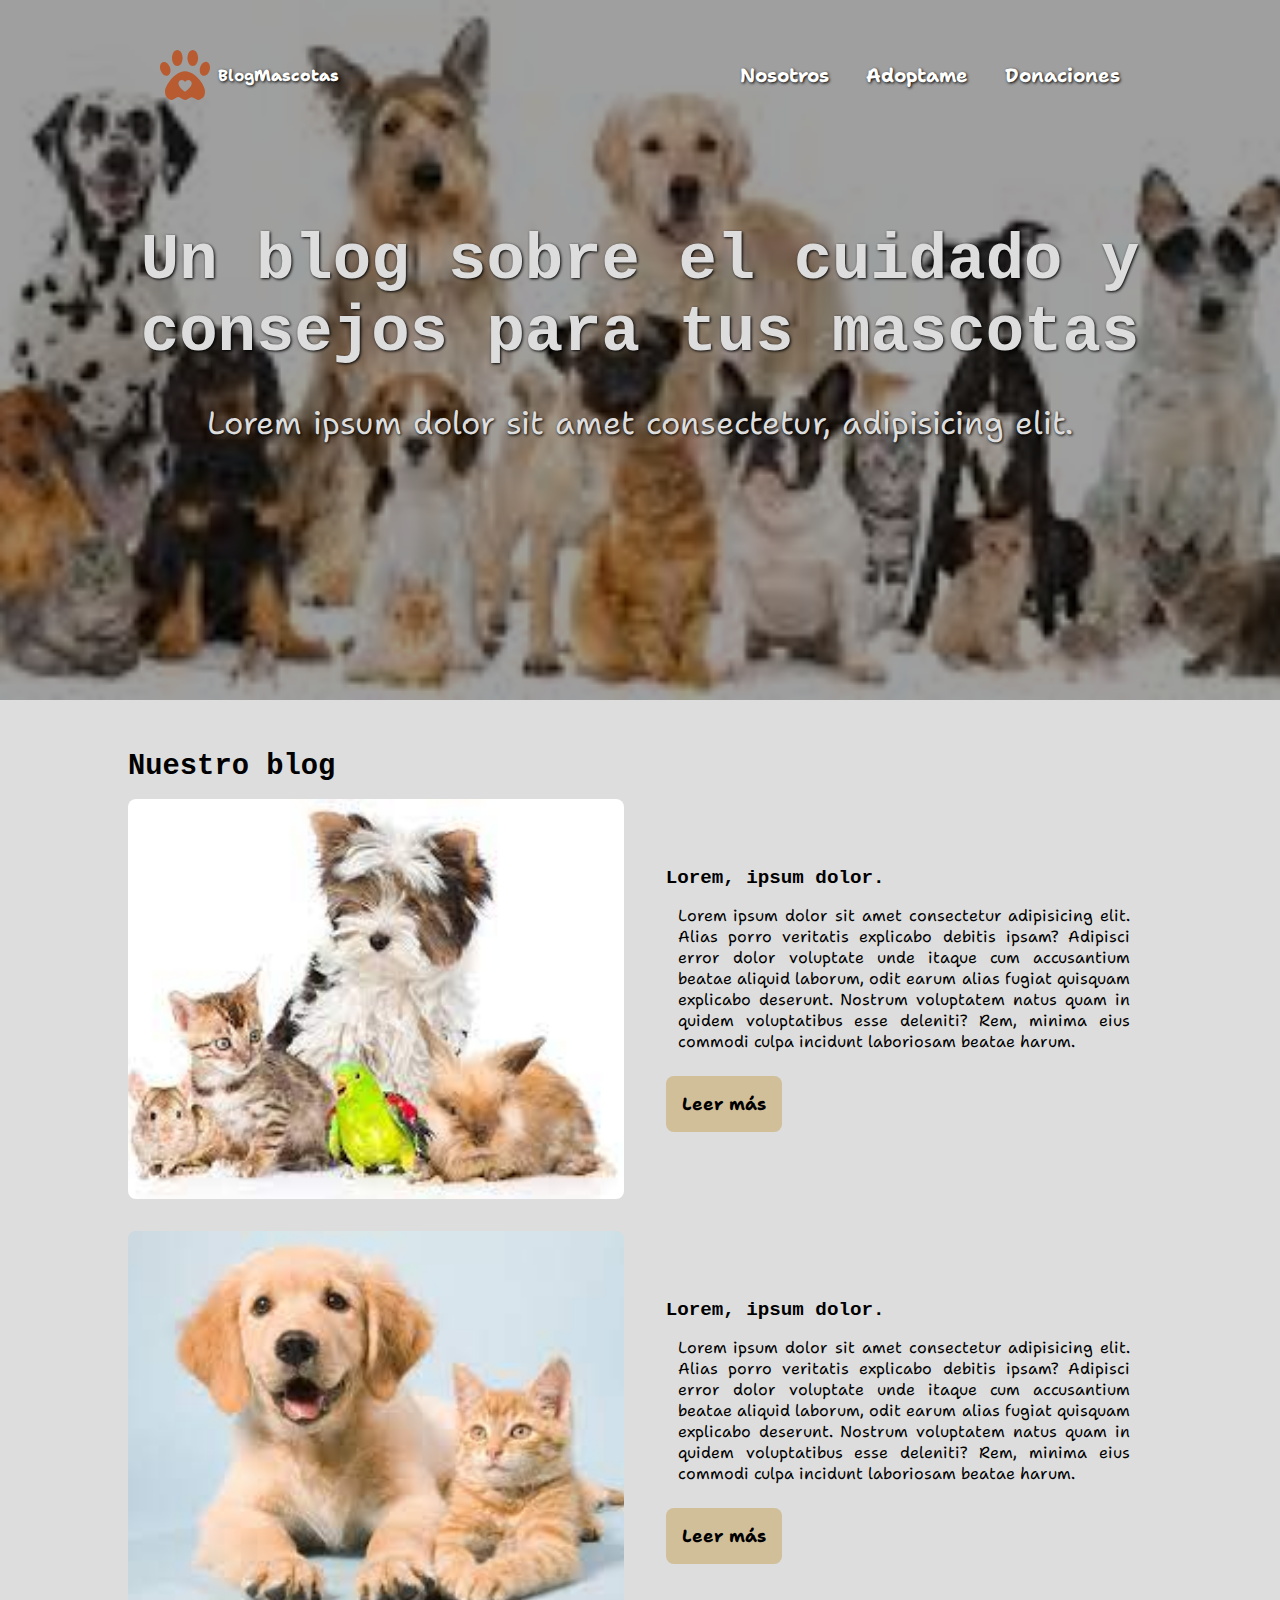
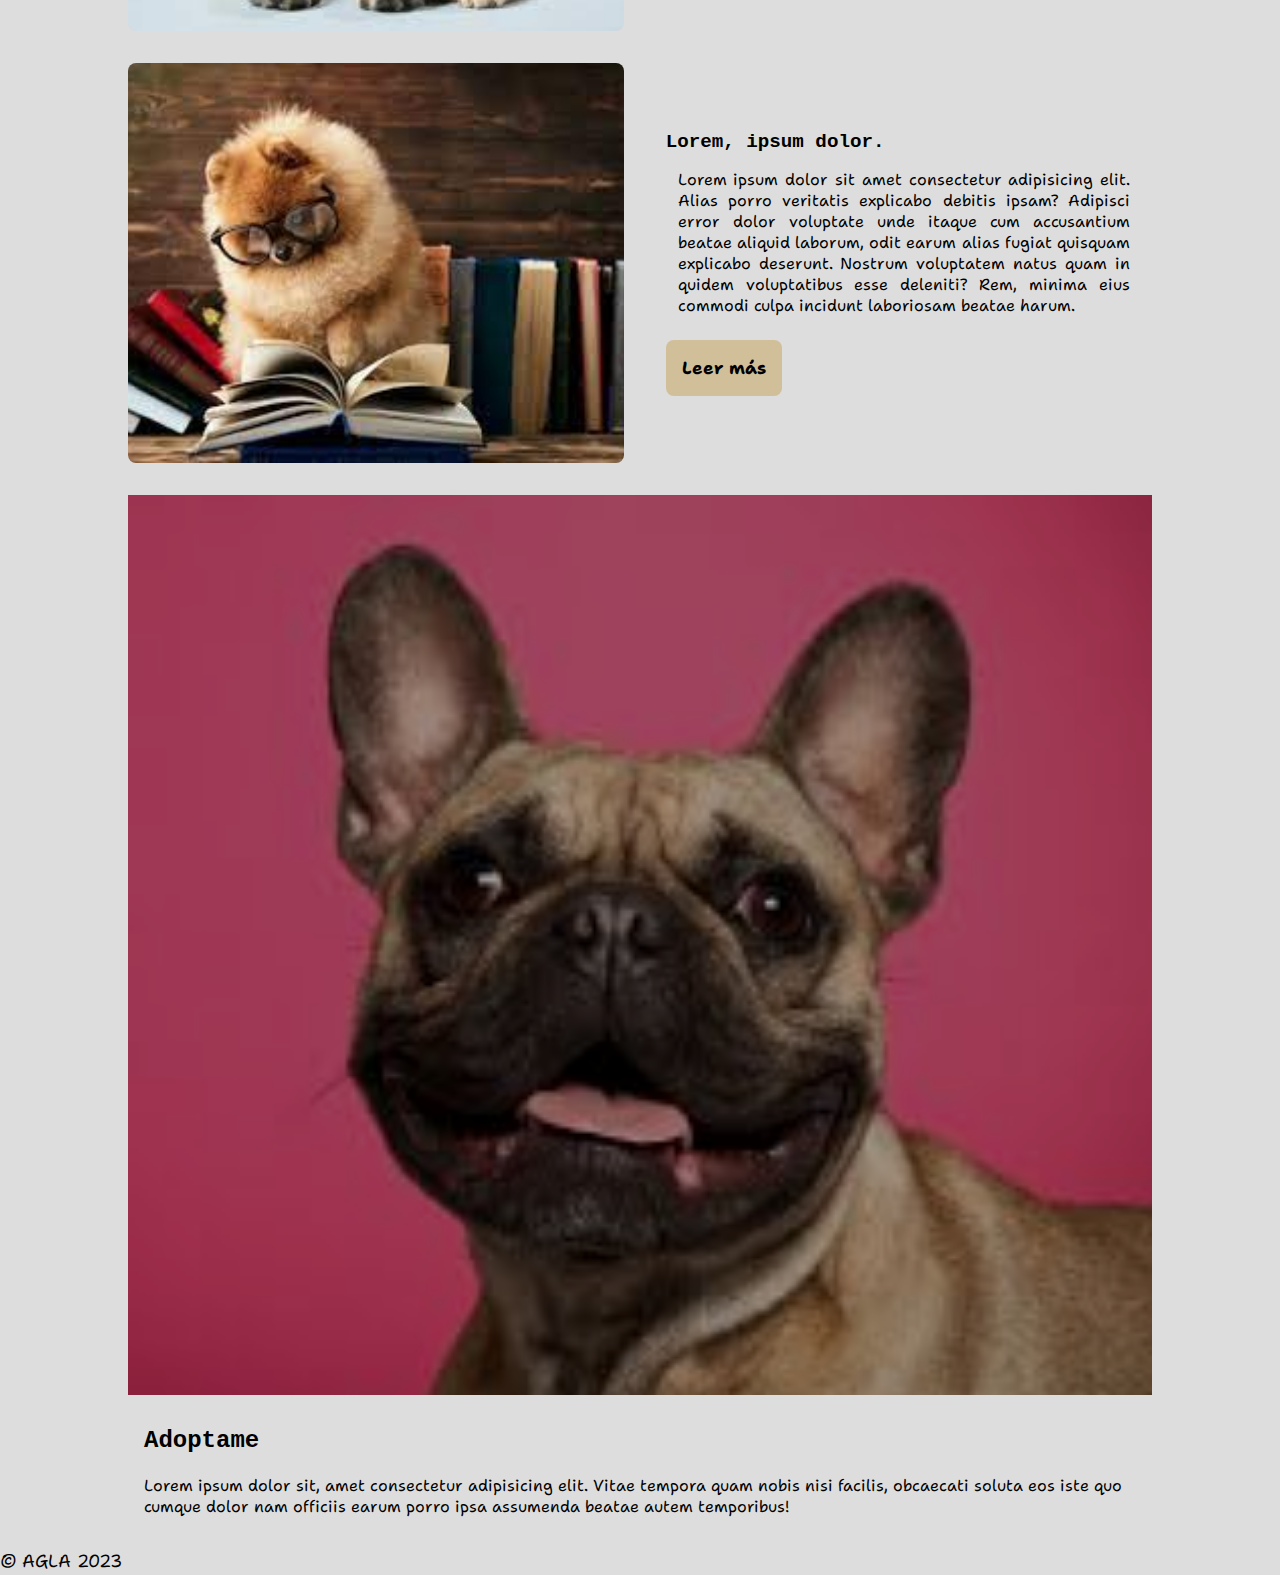
==== index.html @ 5687c37a "primer commit" ====
<!DOCTYPE html>
<html lang="en">
  <head>
    <meta charset="UTF-8" />
    <meta name="viewport" content="width=device-width, initial-scale=1.0" />
    <title>Resposive design</title>
    <link rel="stylesheet" href="css/style.css" />
    <link rel="preconnect" href="https://fonts.googleapis.com" />
    <link rel="preconnect" href="https://fonts.gstatic.com" crossorigin />
    <link
      href="https://fonts.googleapis.com/css2?family=Shantell+Sans:wght@300&display=swap"
      rel="stylesheet"
    />
    <link rel="shortcut icon" href="favicon.ico" />
  </head>
  <body>
    <!-- Header -->
    <header class="header">
      <div class="contenedor">
        <a href="/" class="logo">
          <img class="logo__image" src="pow.svg" alt="logo" />
          <span class="text-bold">Blog<b>Mascotas</b> </span>
        </a>
        <nav>
          <ul class="nav-lista">
            <li class="nav__item"><a href="#">Nosotros</a></li>
            <li class="nav__item"><a href="#">Adoptame</a></li>
            <li class="nav__item"><a href="#">Donaciones</a></li>
          </ul>
        </nav>
      </div>
    </header>
    <!-- Header Fin-->

    <!-- Hero Section -->
    <!-- Hero (imagen de arriba de la p+agina) -->
    <section class="hero">
      <div class="overlay">
        <div class="contenedorHero">
          <h1 class="hero__title">
            Un blog sobre el cuidado y consejos para tus mascotas
          </h1>
          <p class="hero__description">
            Lorem ipsum dolor sit amet consectetur, adipisicing elit.
          </p>
        </div>
      </div>
    </section>
    <!-- Hero Section , End-->

    <main class="main">
      <!-- Blog -->
      <div class="blog contenedor">
        <div class="blog__articulos">
          <h2 class="section__title">Nuestro blog</h2>
          <!--  emmet : ul>li*5>a{$} -->
          <!-- <ul>
      <li><a href="">1</a></li>
      <li><a href="">2</a></li>
      <li><a href="">3</a></li>
    </ul> -->
          <!-- articulo 1 -->
          <article class="blog__articulo">
            <div class="blog__image">
              <img src="images/p1.jpeg" alt="imagen1" />
            </div>
            <div class="blog__info">
              <h3 class="blog__name">Lorem, ipsum dolor.</h3>
              <div class="blog__article">
                Lorem ipsum dolor sit amet consectetur adipisicing elit. Alias
                porro veritatis explicabo debitis ipsam? Adipisci error dolor
                voluptate unde itaque cum accusantium beatae aliquid laborum,
                odit earum alias fugiat quisquam explicabo deserunt. Nostrum
                voluptatem natus quam in quidem voluptatibus esse deleniti? Rem,
                minima eius commodi culpa incidunt laboriosam beatae harum.
              </div>
              <a class="blog__link" href=""
                ><div class="blog__link_Label">Leer más</div>
              </a>
            </div>
          </article>
          <!-- articulo 1. fin -->
          <!-- articulo 2.  -->
          <article class="blog__articulo">
          <div class="blog__image">
            <img src="images/p2.jpeg" alt="imagen2" />
          </div>
          <div class="blog__info">
            <h3 class="blog__name">Lorem, ipsum dolor.</h3>
            <div class="blog__article">
              Lorem ipsum dolor sit amet consectetur adipisicing elit. Alias
              porro veritatis explicabo debitis ipsam? Adipisci error dolor
              voluptate unde itaque cum accusantium beatae aliquid laborum,
              odit earum alias fugiat quisquam explicabo deserunt. Nostrum
              voluptatem natus quam in quidem voluptatibus esse deleniti? Rem,
              minima eius commodi culpa incidunt laboriosam beatae harum.
            </div>
            <a class="blog__link" href=""
              ><div class="blog__link_Label">Leer más</div>
            </a>
          </div>
        </article>
          <!-- articulo 2. fin -->
          <!-- articulo 3 -->
          <article class="blog__articulo">
          <div class="blog__image">
            <img src="images/p3.jpeg" alt="imagen3" />
          </div>
          <div class="blog__info">
            <h3 class="blog__name">Lorem, ipsum dolor.</h3>
            <div class="blog__article">
              Lorem ipsum dolor sit amet consectetur adipisicing elit. Alias
              porro veritatis explicabo debitis ipsam? Adipisci error dolor
              voluptate unde itaque cum accusantium beatae aliquid laborum,
              odit earum alias fugiat quisquam explicabo deserunt. Nostrum
              voluptatem natus quam in quidem voluptatibus esse deleniti? Rem,
              minima eius commodi culpa incidunt laboriosam beatae harum.
            </div>
            <a class="blog__link" href=""
              ><div class="blog__link_Label">Leer más</div>
            </a>
          </div>
        </article>
          <!-- articulo 3 fin -->

          <!-- ---------------------------------------------------- -->
          <!-- Pararalax: el fondo queda fijo mientras nos desplazamos -->
          <div class="image__paralax">
            <div class="overlay"></div>
            <svg class="image__bottom"></svg>
          </div>

          <!-- Adoption -->
          <section id="adoption">
            <div class="contenedor">
              <h2 id="adoption__title">Adoptame</h2>
              <br />
              <p id="adoption__discription">
                Lorem ipsum dolor sit, amet consectetur adipisicing elit. Vitae
                tempora quam nobis nisi facilis, obcaecati soluta eos iste quo
                cumque dolor nam officiis earum porro ipsa assumenda beatae
                autem temporibus!
              </p>
            </div>
          </section>
        
        </div>
      </div>
    </main>

    <footer class="footer">&copy; AGLA 2023</footer>
  </body>
</html>
---- css/style.css ----
:root {
    --body-fonts: monospace;
    --headings: monospace;
}


/*Reset rules*/
* {
    Box-sizing: border-box;
    margin: 0;
    padding: 0;
    font-size: 16px;
    font-family: 'Shantell Sans', cursive;
}

html {
    font-size: 16px;

}

body {
    background-color: #ddd;
    color: black;
}

ul, ol {
    list-style: none;
    padding: 0;
    margin: 0;
}

h1, h2, h3 {
    font-family: var(--headings);
    font-weight: 700;
}

/*Reset rules. End*/

/**Helpers***/

.caja {
    width: 50%;
}

img {
    max-width: 100%;
    height: auto;
    display: block;
}

/*________________*/


.imagen {
    width: 100px;
    margin: 0 auto;
    /*Centra la imagen*/
}


.contenedor {
    max-width: 1024px;
    /*Limita para que no se deforme para panatallas muy grandese*/
    padding: 0 1rem;
    /*Con refrerencia al font raiz*/

}

/**Helpers. End**/

/*********/
/* Header*/
.header {
    position: absolute;
    top: 0;
    left: 0;
    width: 100%;
    z-index: 100;
}

.header .contenedor {
    height: 150px;
    display: flex;
    flex-direction: column;
    justify-content: center;
    align-items: center;
    gap: 15px;

}

.logo__image {
    width: 50px;
    height: 50px;
}

.logo {
    display: flex;
    align-items: center;
    gap: 8px;
}


.text__bold {
    font-weight: 700;
}



.contenedor a {

    font-weight: bold;
    color: white;
    font-size: 1.2rem;
    text-decoration: none;
    text-shadow: 1px 1px 3px black;
    text-align: center;
    padding: 1rem;


}

.contenedor li {
    display: inline-block;
}


/***********/
/*hero*/
/***********/
.hero {
    background-image: url("../images/FotoPerros.jpeg");
    /* es posible colocar varias imagenes*/
    background-repeat: no-repeat;
    background-size: cover;
    background-position: center;
    position: relative;
}

.hero .contenedorHero {
    position: relative;
    /*border: 3px solid red;*/
    /*Borde para referencia visual*/
    height: 500px;
    display: flex;
    flex-direction: column;
    justify-content: center;
    align-items: center;
    text-align: center;
}

.hero__title {
    font-size: 1.75rem;
    color: #ddd;
    margin: 0;
    padding: 0 1rem;
    text-shadow: 1px 1px 3px black;
}

.hero__description {
    font-size: 1.3rem;
    margin: 2rem;
    padding: 0 2rem;
    color: #ddd;
    text-shadow: 1px 1px 3px black;
}

.overlay {
    position: relative;
    top: 0;
    left: 0;
    width: 100%;
    height: 100%;
    background-color: #00000060;
    /* negro con opacidad*/
}

.section__title {
    font-size: 1.8rem;
    color: black;
    display: block;
    margin-bottom: 1rem;

}

/********/
/*Blog section*/
/********/
.blog {
    padding: 50px 0;
    color: black;
    padding-bottom: 2rem;
}

.blog__name {
    font-size: 1.2rem;
    color: black;
    display: block;
    padding-bottom: 1rem;
}

.blog__image img {
    width: 100%;
    /* background-color: blue; */
    /*For testing*/
    max-width: 100%;

}

.blog__article {

    display: flex;
    flex-direction: column;
    gap: 2rem;
    width: 95%;
    margin: 0 auto;
    /*Centrado horizontal*/
    /* -ms-flex-align: center; */

}

.blog__articulo {
    display: flex;
    flex-direction: column;
    text-align: justify;
    padding-bottom: 2rem;
}

.blog__info {
    padding: 10px;

}

.blog__link {
    /*border: 3px solid red;*/
    display: block;
    padding: 0.75rem 1.5rem;
    border-radius: 8px;
    margin-top: 24px;
    background-color: #bc8e2a60;
    width: max-content;

}

.blog__link_Label {
    color: black;
    font-size: 1.1rem;
    text-shadow: none;
}

/******/
/*paralax with wave border*/

.image__paralax {

    background-image: url("../images/p4.jpeg");
    width: 100%;
    height: 100vh;
    background-size: cover;


}

#adoption {
    padding-top: 2rem;
}

#adoption__title {
    font-weight: 700;
    color: black;
    font-size: 1.5rem;
}

#adoption__discription {

    text-justify: auto;
}

.image__bottom {}

/* footer */
.footer {
    color: black;
    font-size: 1.1rem;
    display: inline-block;
    margin: auto;
}
 
/* footer. end */

/*****/
@media (min-width:768px) {
    .hero .contenedorHero {
        position: relative;
        /*border: 3px solid red;*/
        /*Borde para referencia visual*/
        height: 700px;
        display: flex;
        flex-direction: column;
        justify-content: center;
        align-items: center;
        text-align: center;
    }

    .header .contenedor {
        height: 150px;
        display: flex;
        flex-direction: row;
        justify-content: space-between;
        align-items: center;
        gap: 15px;
    }

    .hero__title {
        font-size: 4rem;

    }

    .hero__description {
        font-size: 2rem;
    }

    .blog__articulo {
        display: flex;
        flex-direction: row;
        align-items: center;
        gap: 2rem;
    }

    .blog__image {
        width: 50%;
        height: 400px;
    }

    .blog__image img {
        width: 100%;
        height: 100%;
        object-fit: cover;
        border-radius: 8px;
    }

    .blog__info {
        width: 50%;
    }

    .blog__articulos .blog__articulos:nth-child(even) {
        flex-direction: row-reverse;
    }
}

@media (min-width:1024px) {

    .contenedor {
        margin: 0 auto;
        /* centra todo el contenido para resoluciones de mas de 1024px*/
    }
}
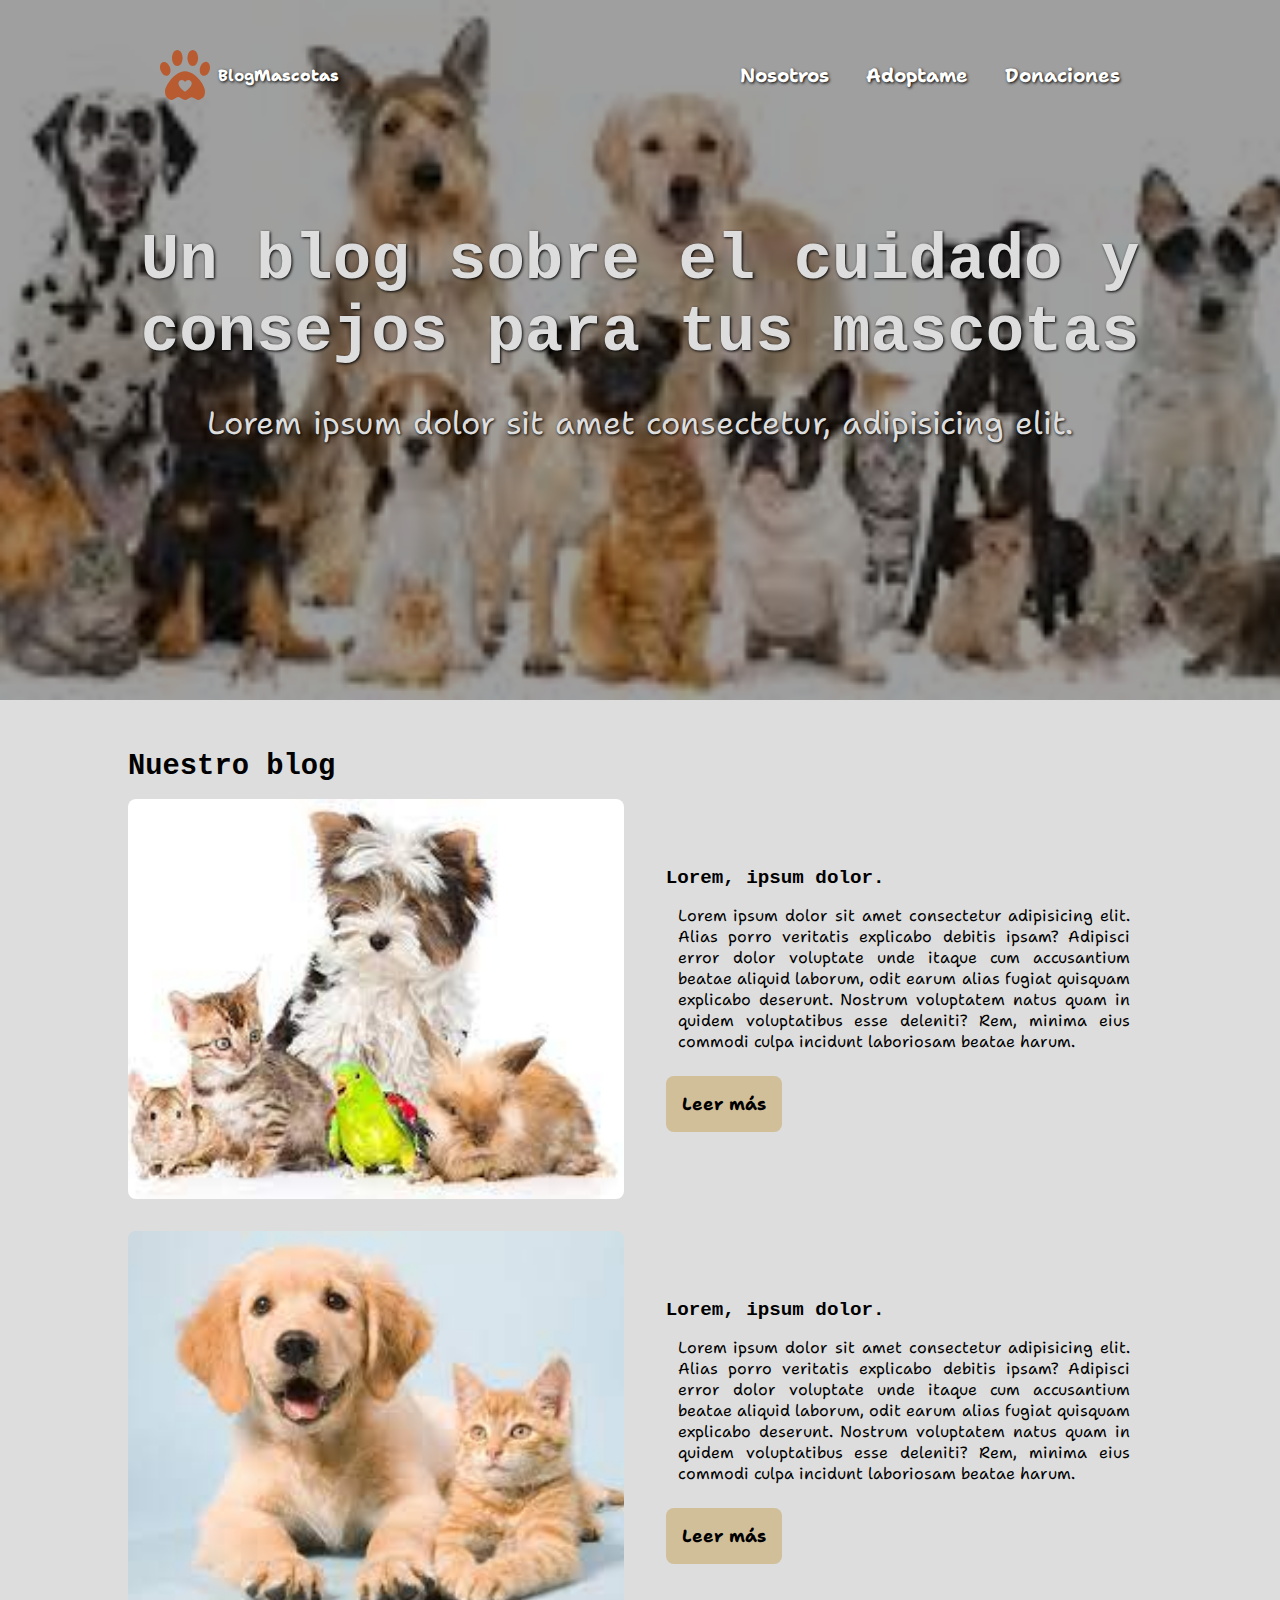
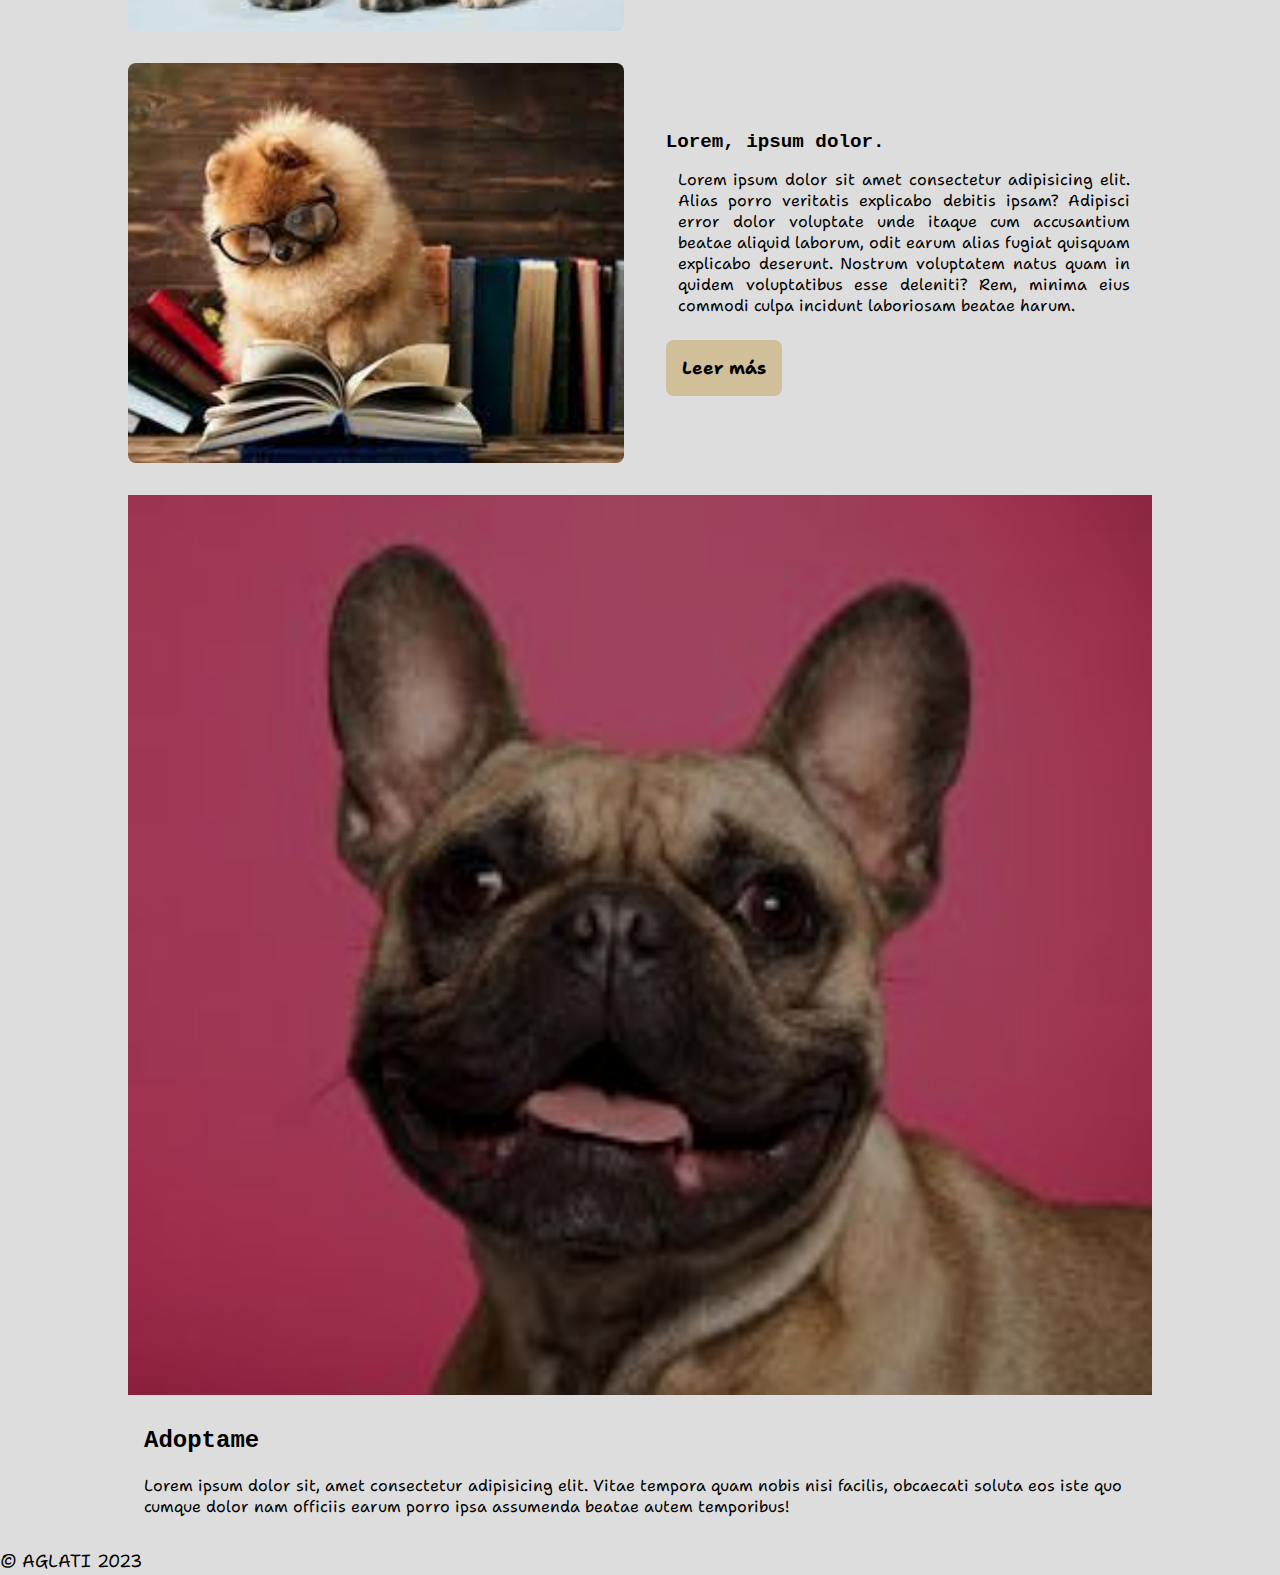
==== commit 016eccd0: "cambio en copyright" ====
--- a/index.html
+++ b/index.html
@@ -148,6 +148,6 @@
       </div>
     </main>
 
-    <footer class="footer">&copy; AGLA 2023</footer>
+    <footer class="footer">&copy; AGLATI 2023</footer>
   </body>
 </html>
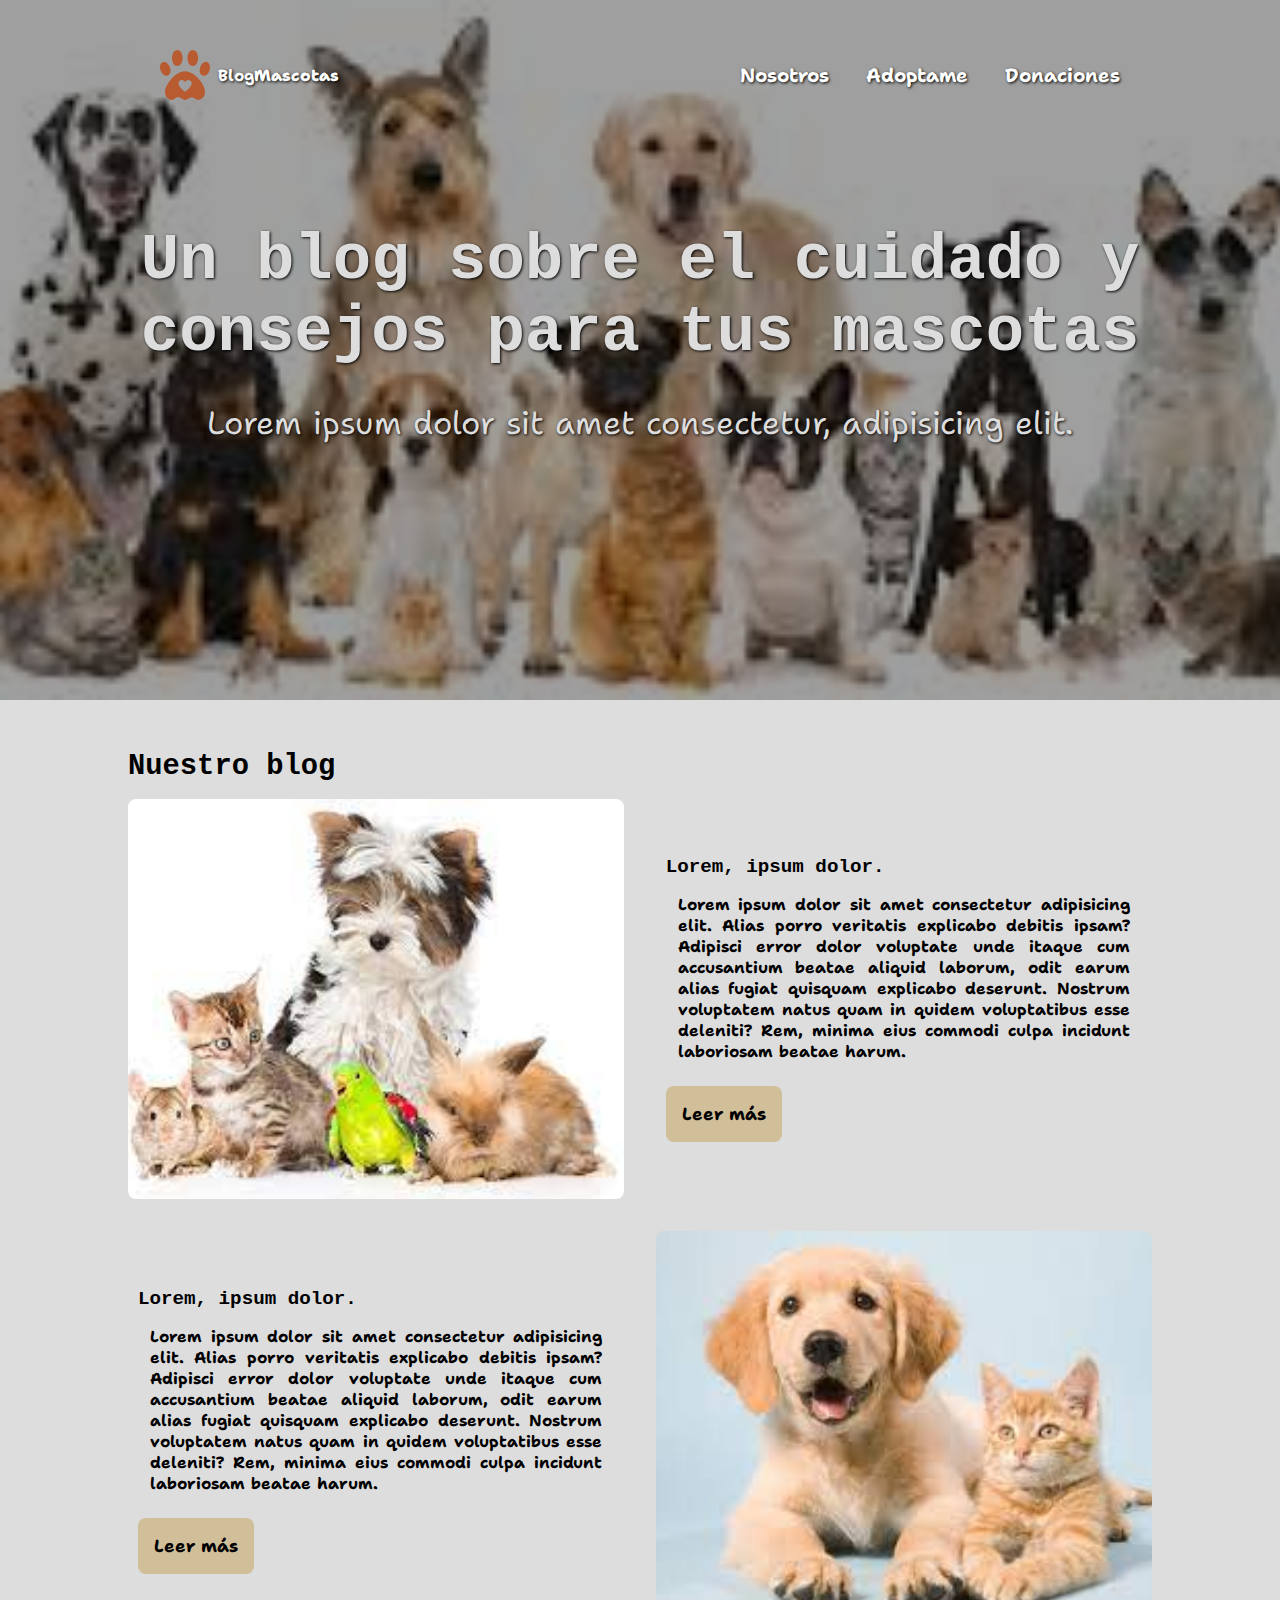
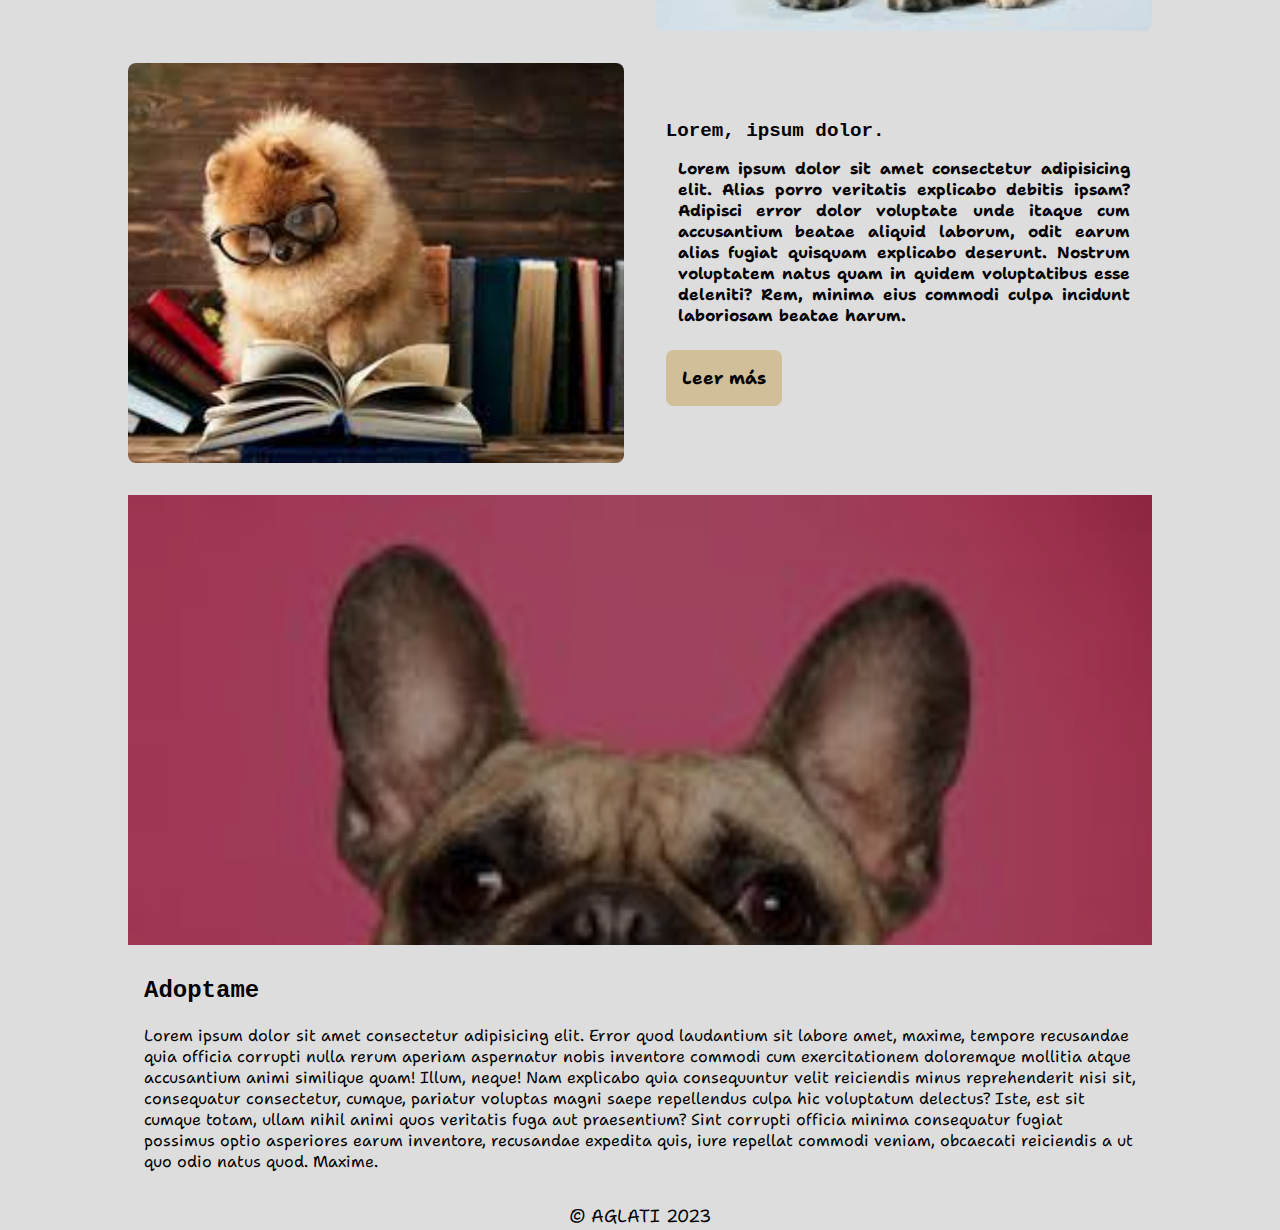
==== commit 331f63ec: "Modificaion estilos y retirado de archivos" ====
--- a/index.html
+++ b/index.html
@@ -51,14 +51,8 @@
     <main class="main">
       <!-- Blog -->
       <div class="blog contenedor">
+        <h2 class="section__title">Nuestro blog</h2>
         <div class="blog__articulos">
-          <h2 class="section__title">Nuestro blog</h2>
-          <!--  emmet : ul>li*5>a{$} -->
-          <!-- <ul>
-      <li><a href="">1</a></li>
-      <li><a href="">2</a></li>
-      <li><a href="">3</a></li>
-    </ul> -->
           <!-- articulo 1 -->
           <article class="blog__articulo">
             <div class="blog__image">
@@ -82,70 +76,85 @@
           <!-- articulo 1. fin -->
           <!-- articulo 2.  -->
           <article class="blog__articulo">
-          <div class="blog__image">
-            <img src="images/p2.jpeg" alt="imagen2" />
-          </div>
-          <div class="blog__info">
-            <h3 class="blog__name">Lorem, ipsum dolor.</h3>
-            <div class="blog__article">
-              Lorem ipsum dolor sit amet consectetur adipisicing elit. Alias
-              porro veritatis explicabo debitis ipsam? Adipisci error dolor
-              voluptate unde itaque cum accusantium beatae aliquid laborum,
-              odit earum alias fugiat quisquam explicabo deserunt. Nostrum
-              voluptatem natus quam in quidem voluptatibus esse deleniti? Rem,
-              minima eius commodi culpa incidunt laboriosam beatae harum.
+            <div class="blog__image">
+              <img src="images/p2.jpeg" alt="imagen2" />
             </div>
-            <a class="blog__link" href=""
-              ><div class="blog__link_Label">Leer más</div>
-            </a>
-          </div>
-        </article>
+            <div class="blog__info">
+              <h3 class="blog__name">Lorem, ipsum dolor.</h3>
+              <div class="blog__article">
+                Lorem ipsum dolor sit amet consectetur adipisicing elit. Alias
+                porro veritatis explicabo debitis ipsam? Adipisci error dolor
+                voluptate unde itaque cum accusantium beatae aliquid laborum,
+                odit earum alias fugiat quisquam explicabo deserunt. Nostrum
+                voluptatem natus quam in quidem voluptatibus esse deleniti? Rem,
+                minima eius commodi culpa incidunt laboriosam beatae harum.
+              </div>
+              <a class="blog__link" href=""
+                ><div class="blog__link_Label">Leer más</div>
+              </a>
+            </div>
+          </article>
           <!-- articulo 2. fin -->
           <!-- articulo 3 -->
           <article class="blog__articulo">
-          <div class="blog__image">
-            <img src="images/p3.jpeg" alt="imagen3" />
-          </div>
-          <div class="blog__info">
-            <h3 class="blog__name">Lorem, ipsum dolor.</h3>
-            <div class="blog__article">
-              Lorem ipsum dolor sit amet consectetur adipisicing elit. Alias
-              porro veritatis explicabo debitis ipsam? Adipisci error dolor
-              voluptate unde itaque cum accusantium beatae aliquid laborum,
-              odit earum alias fugiat quisquam explicabo deserunt. Nostrum
-              voluptatem natus quam in quidem voluptatibus esse deleniti? Rem,
-              minima eius commodi culpa incidunt laboriosam beatae harum.
+            <div class="blog__image">
+              <img src="images/p3.jpeg" alt="imagen3" />
             </div>
-            <a class="blog__link" href=""
-              ><div class="blog__link_Label">Leer más</div>
-            </a>
-          </div>
-        </article>
+            <div class="blog__info">
+              <h3 class="blog__name">Lorem, ipsum dolor.</h3>
+              <div class="blog__article">
+                Lorem ipsum dolor sit amet consectetur adipisicing elit. Alias
+                porro veritatis explicabo debitis ipsam? Adipisci error dolor
+                voluptate unde itaque cum accusantium beatae aliquid laborum,
+                odit earum alias fugiat quisquam explicabo deserunt. Nostrum
+                voluptatem natus quam in quidem voluptatibus esse deleniti? Rem,
+                minima eius commodi culpa incidunt laboriosam beatae harum.
+              </div>
+              <a class="blog__link" href=""
+                ><div class="blog__link_Label">Leer más</div>
+              </a>
+            </div>
+          </article>
           <!-- articulo 3 fin -->
 
           <!-- ---------------------------------------------------- -->
-          <!-- Pararalax: el fondo queda fijo mientras nos desplazamos -->
-          <div class="image__paralax">
+          <!-- Parallax: el fondo queda fijo mientras nos desplazamos -->
+          <div class="image__parallax">
             <div class="overlay"></div>
             <svg class="image__bottom"></svg>
           </div>
+          <!-- Parallax. End -->
 
-          <!-- Adoption -->
+          <!-- Adoption  section-->
           <section id="adoption">
             <div class="contenedor">
               <h2 id="adoption__title">Adoptame</h2>
               <br />
               <p id="adoption__discription">
-                Lorem ipsum dolor sit, amet consectetur adipisicing elit. Vitae
-                tempora quam nobis nisi facilis, obcaecati soluta eos iste quo
-                cumque dolor nam officiis earum porro ipsa assumenda beatae
-                autem temporibus!
+                Lorem ipsum dolor sit amet consectetur adipisicing elit. Error
+                quod laudantium sit labore amet, maxime, tempore recusandae quia
+                officia corrupti nulla rerum aperiam aspernatur nobis inventore
+                commodi cum exercitationem doloremque mollitia atque accusantium
+                animi similique quam! Illum, neque! Nam explicabo quia
+                consequuntur velit reiciendis minus reprehenderit nisi sit,
+                consequatur consectetur, cumque, pariatur voluptas magni saepe
+                repellendus culpa hic voluptatum delectus? Iste, est sit cumque
+                totam, ullam nihil animi quos veritatis fuga aut praesentium?
+                Sint corrupti officia minima consequatur fugiat possimus optio
+                asperiores earum inventore, recusandae expedita quis, iure
+                repellat commodi veniam, obcaecati reiciendis a ut quo odio
+                natus quod. Maxime.
               </p>
             </div>
           </section>
-        
         </div>
-      </div>
+      </div> <!-- Adoption  section. End-->
+      <!--  emmet : ul>li*5>a{$} --> 
+      <!-- <ul>
+      <li><a href="">1</a></li>
+      <li><a href="">2</a></li>
+      <li><a href="">3</a></li>
+      </ul> -->
     </main>
 
     <footer class="footer">&copy; AGLATI 2023</footer>
--- a/css/style.css
+++ b/css/style.css
@@ -250,11 +250,12 @@
 /******/
 /*paralax with wave border*/
 
-.image__paralax {
+.image__parallax {
 
     background-image: url("../images/p4.jpeg");
     width: 100%;
-    height: 100vh;
+    height: 50vh;
+   /*  height: 100vh; */
     background-size: cover;
 
 
@@ -281,13 +282,13 @@
 .footer {
     color: black;
     font-size: 1.1rem;
-    display: inline-block;
-    margin: auto;
+    text-align: center;
+
 }
  
 /* footer. end */
 
-/*****/
+/****************************************/
 @media (min-width:768px) {
     .hero .contenedorHero {
         position: relative;
@@ -324,6 +325,7 @@
         flex-direction: row;
         align-items: center;
         gap: 2rem;
+        font-weight: bold ;
     }
 
     .blog__image {
@@ -341,8 +343,9 @@
     .blog__info {
         width: 50%;
     }
-
-    .blog__articulos .blog__articulos:nth-child(even) {
+    
+    .blog__articulos .blog__articulo:nth-child(even){
+        flex-direction: column;
         flex-direction: row-reverse;
     }
 }
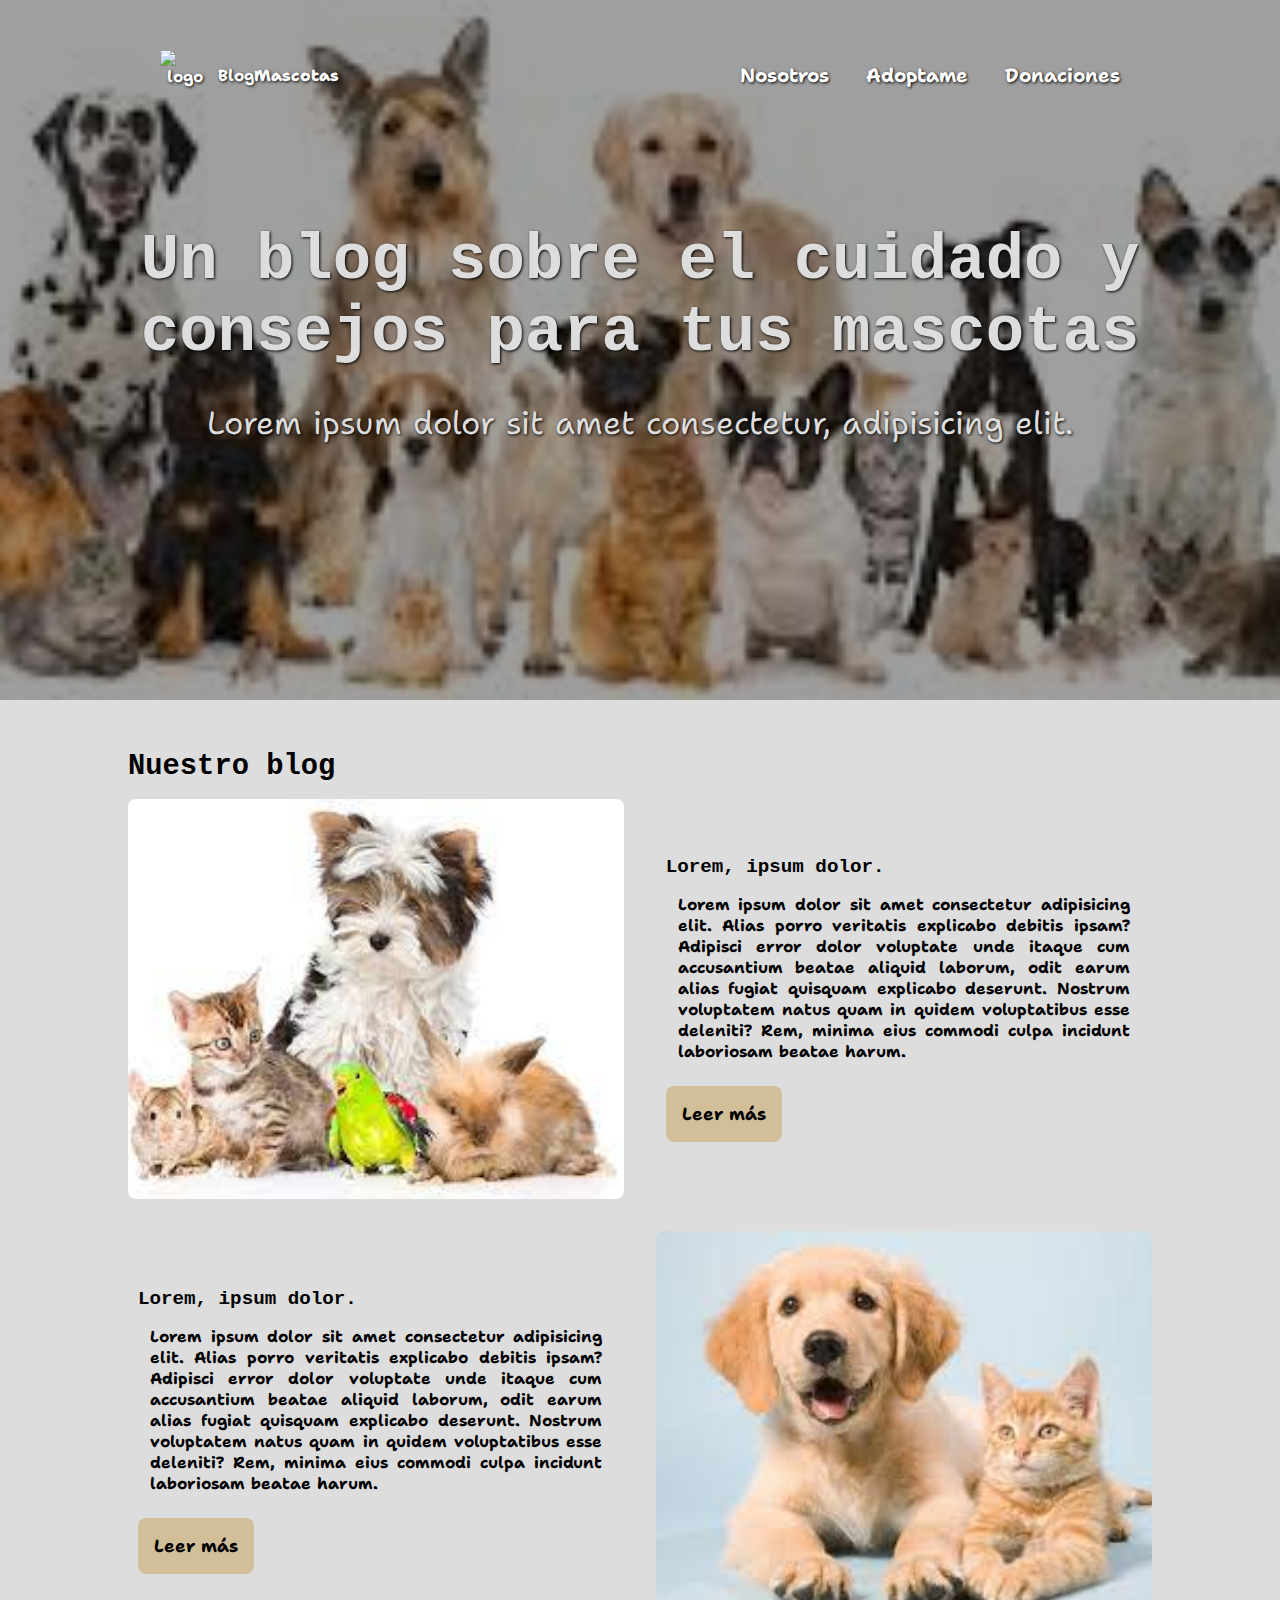
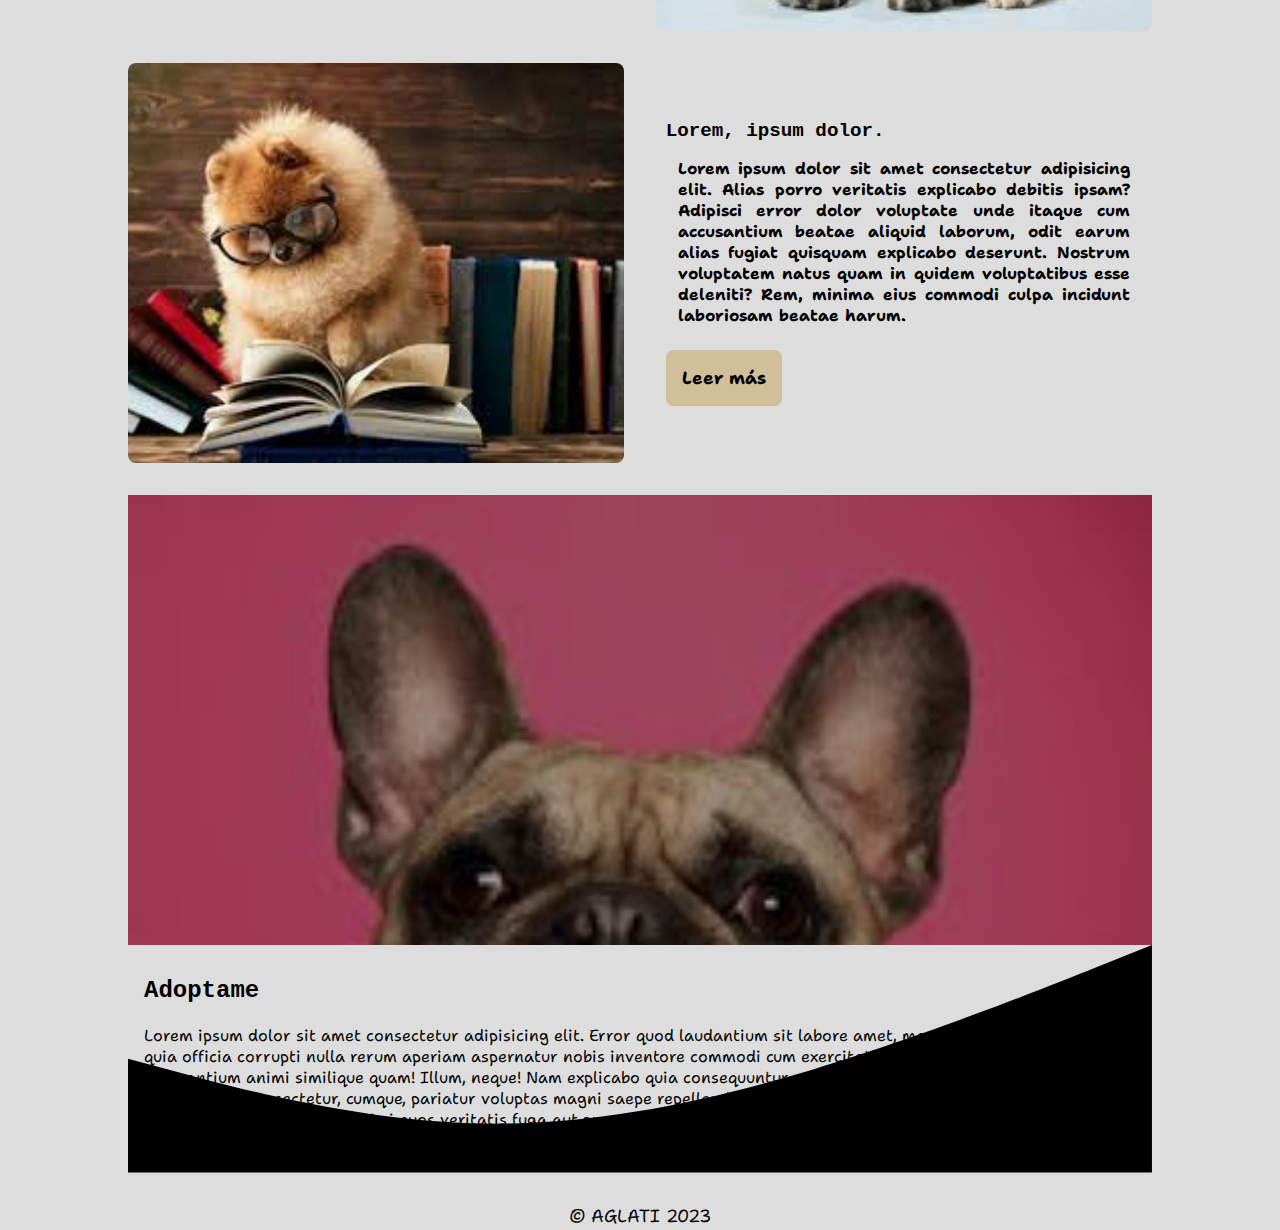
==== commit 8c45a9f7: "Añadido de svg" ====
--- a/index.html
+++ b/index.html
@@ -121,7 +121,17 @@
           <!-- Parallax: el fondo queda fijo mientras nos desplazamos -->
           <div class="image__parallax">
             <div class="overlay"></div>
-            <svg class="image__bottom"></svg>
+            <svg
+              class="image__bottom"
+              xmlns="http://www.w3.org/2000/svg"
+              viewBox="0 0 1440 320"
+            >
+              <path
+                fill="currentColor"
+                fill-opacity="1"
+                d="M0,160L80,181.3C160,203,320,245,480,250.7C640,256,800,224,960,176C1120,128,1280,64,1360,32L1440,0L1440,320L1360,320C1280,320,1120,320,960,320C800,320,640,320,480,320C320,320,160,320,80,320L0,320Z"
+              ></path>
+            </svg>
           </div>
           <!-- Parallax. End -->
 
@@ -148,8 +158,9 @@
             </div>
           </section>
         </div>
-      </div> <!-- Adoption  section. End-->
-      <!--  emmet : ul>li*5>a{$} --> 
+      </div>
+      <!-- Adoption  section. End-->
+      <!--  emmet : ul>li*5>a{$} -->
       <!-- <ul>
       <li><a href="">1</a></li>
       <li><a href="">2</a></li>
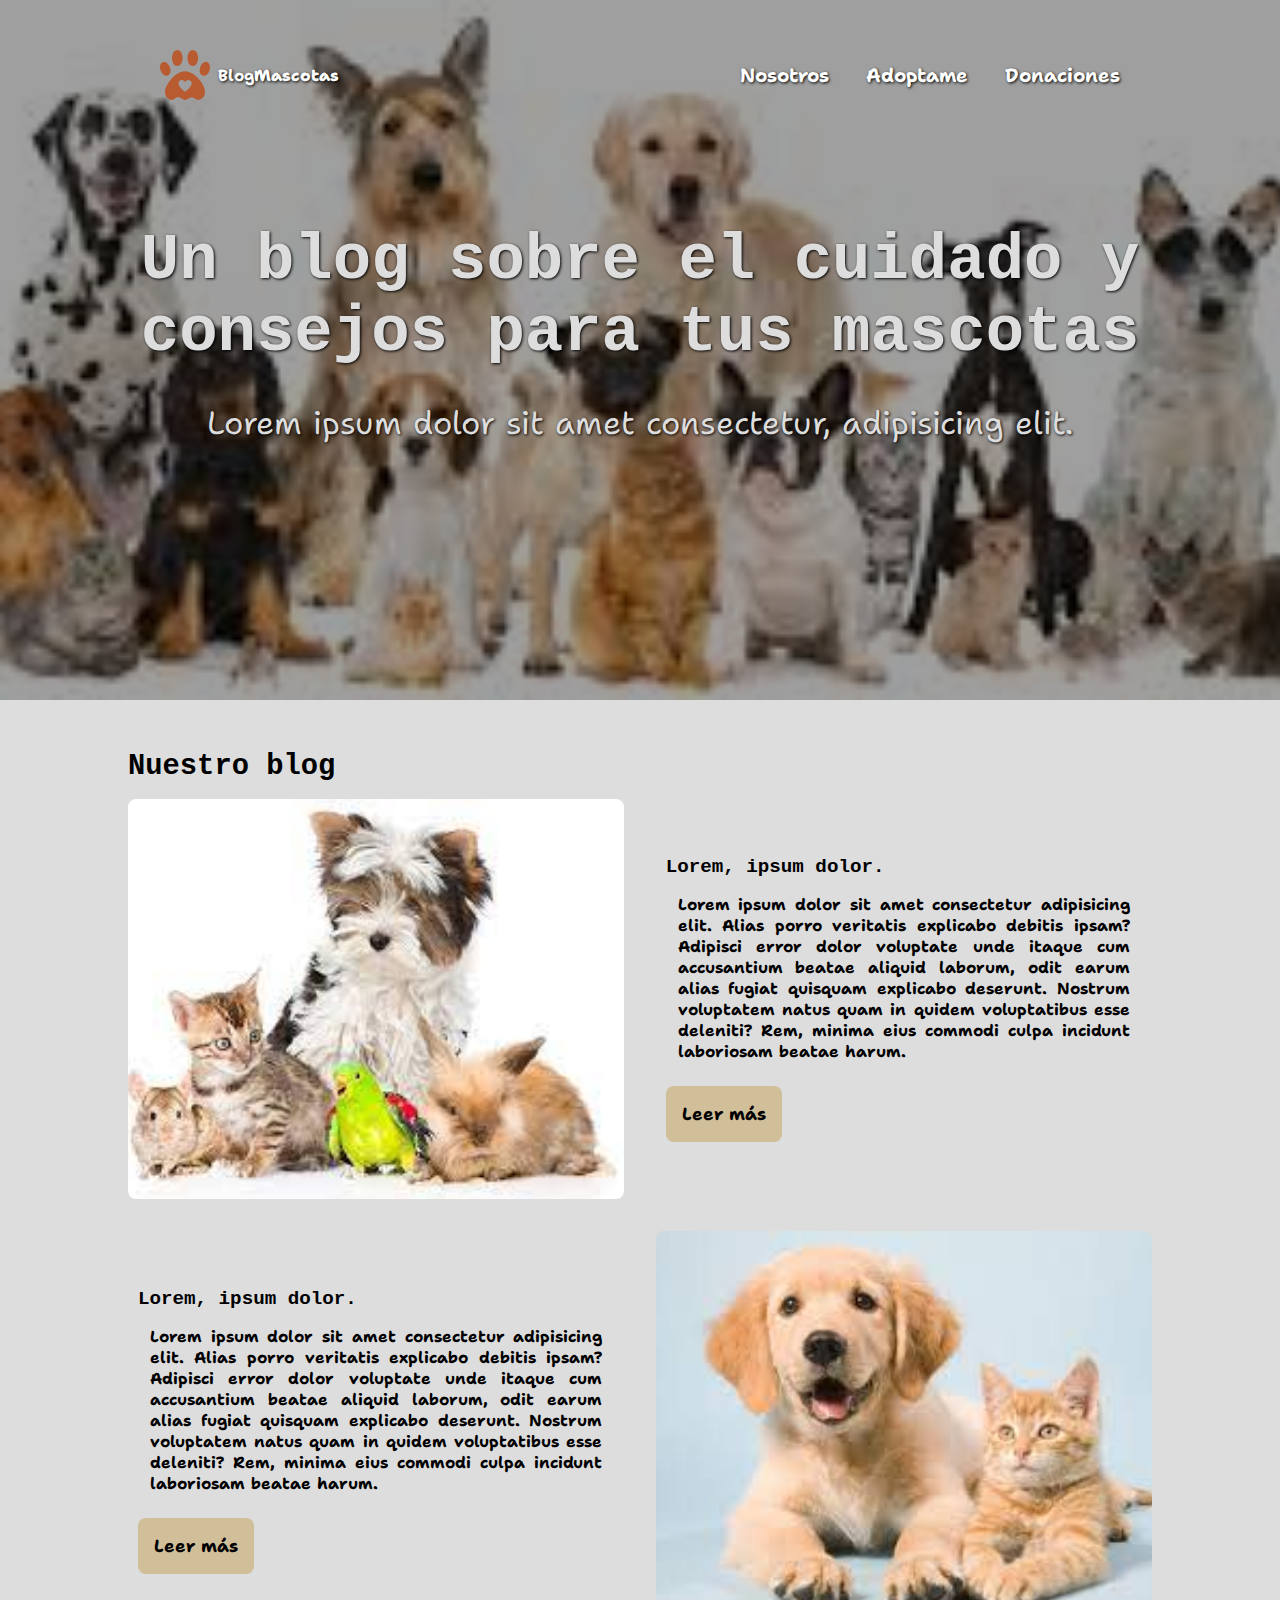
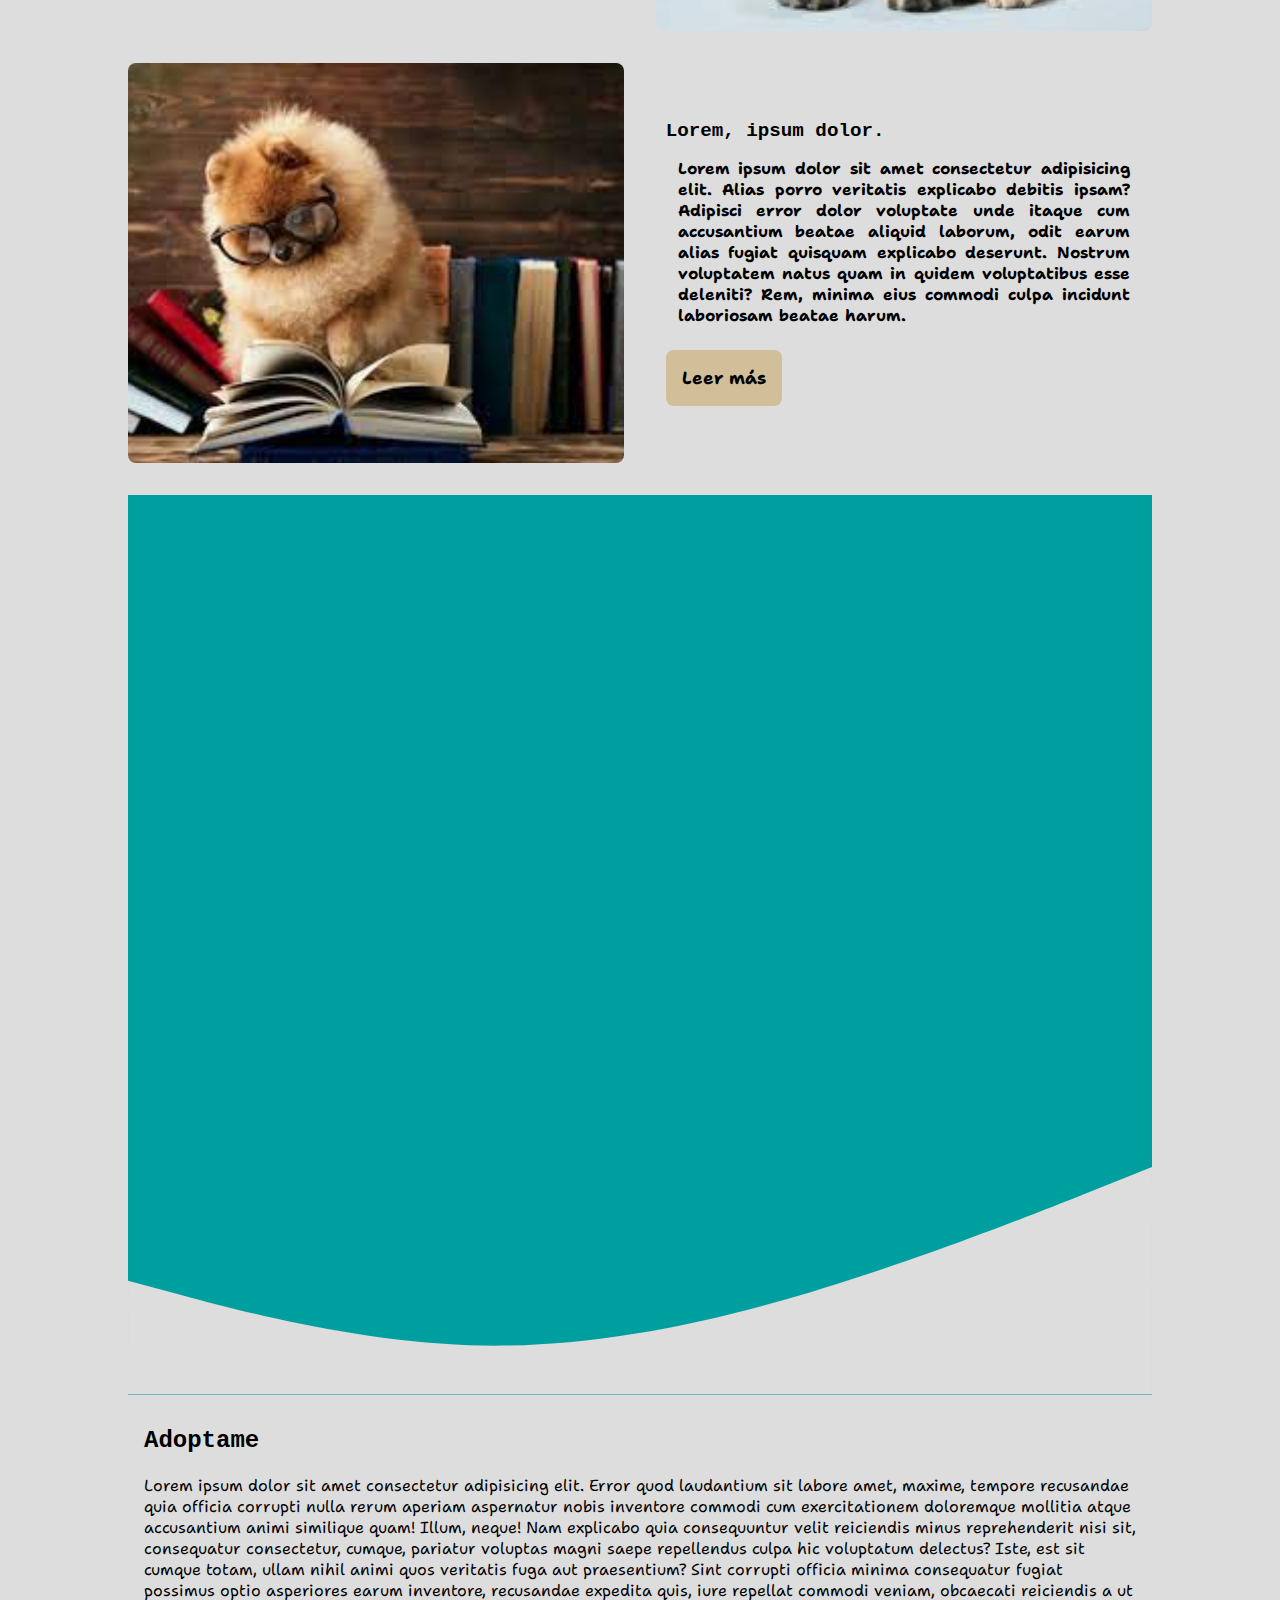
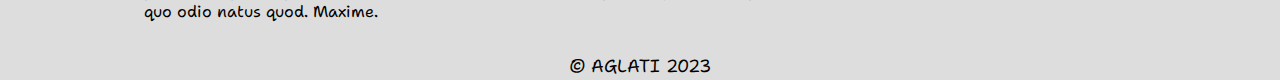
==== commit fd3e0994: "Arreglo gráfica de onda" ====
--- a/index.html
+++ b/index.html
@@ -127,7 +127,7 @@
               viewBox="0 0 1440 320"
             >
               <path
-                fill="currentColor"
+                fill="#ddd"
                 fill-opacity="1"
                 d="M0,160L80,181.3C160,203,320,245,480,250.7C640,256,800,224,960,176C1120,128,1280,64,1360,32L1440,0L1440,320L1360,320C1280,320,1120,320,960,320C800,320,640,320,480,320C320,320,160,320,80,320L0,320Z"
               ></path>
--- a/css/style.css
+++ b/css/style.css
@@ -1,6 +1,7 @@
 :root {
     --body-fonts: monospace;
     --headings: monospace;
+    --backGroundColor: #ddd;
 }
 
 
@@ -19,7 +20,7 @@
 }
 
 body {
-    background-color: #ddd;
+    background-color: var(--backGroundColor);
     color: black;
 }
 
@@ -251,14 +252,15 @@
 /*paralax with wave border*/
 
 .image__parallax {
-
+    position: relative;
     background-image: url("../images/p4.jpeg");
     width: 100%;
-    height: 50vh;
+    height: 100vh;
    /*  height: 100vh; */
     background-size: cover;
-
-
+    background-position: center;
+    background-attachment: fixed;
+    background-color: aqua;
 }
 
 #adoption {
@@ -276,7 +278,12 @@
     text-justify: auto;
 }
 
-.image__bottom {}
+.image__bottom {
+    position: absolute;
+    bottom: 0;
+    width: 100%;
+    color: white;
+  }
 
 /* footer */
 .footer {
@@ -287,6 +294,7 @@
 }
  
 /* footer. end */
+
 
 /****************************************/
 @media (min-width:768px) {
@@ -350,10 +358,21 @@
     }
 }
 
+/* pantallas Grandes*/
 @media (min-width:1024px) {
 
     .contenedor {
         margin: 0 auto;
         /* centra todo el contenido para resoluciones de mas de 1024px*/
     }
+}
+
+
+/*Para pantallas muy pequeñas */
+@media (max-width:400px) {
+
+nav{
+    font-size: 10rem;
+    color:blue;
+}
 }